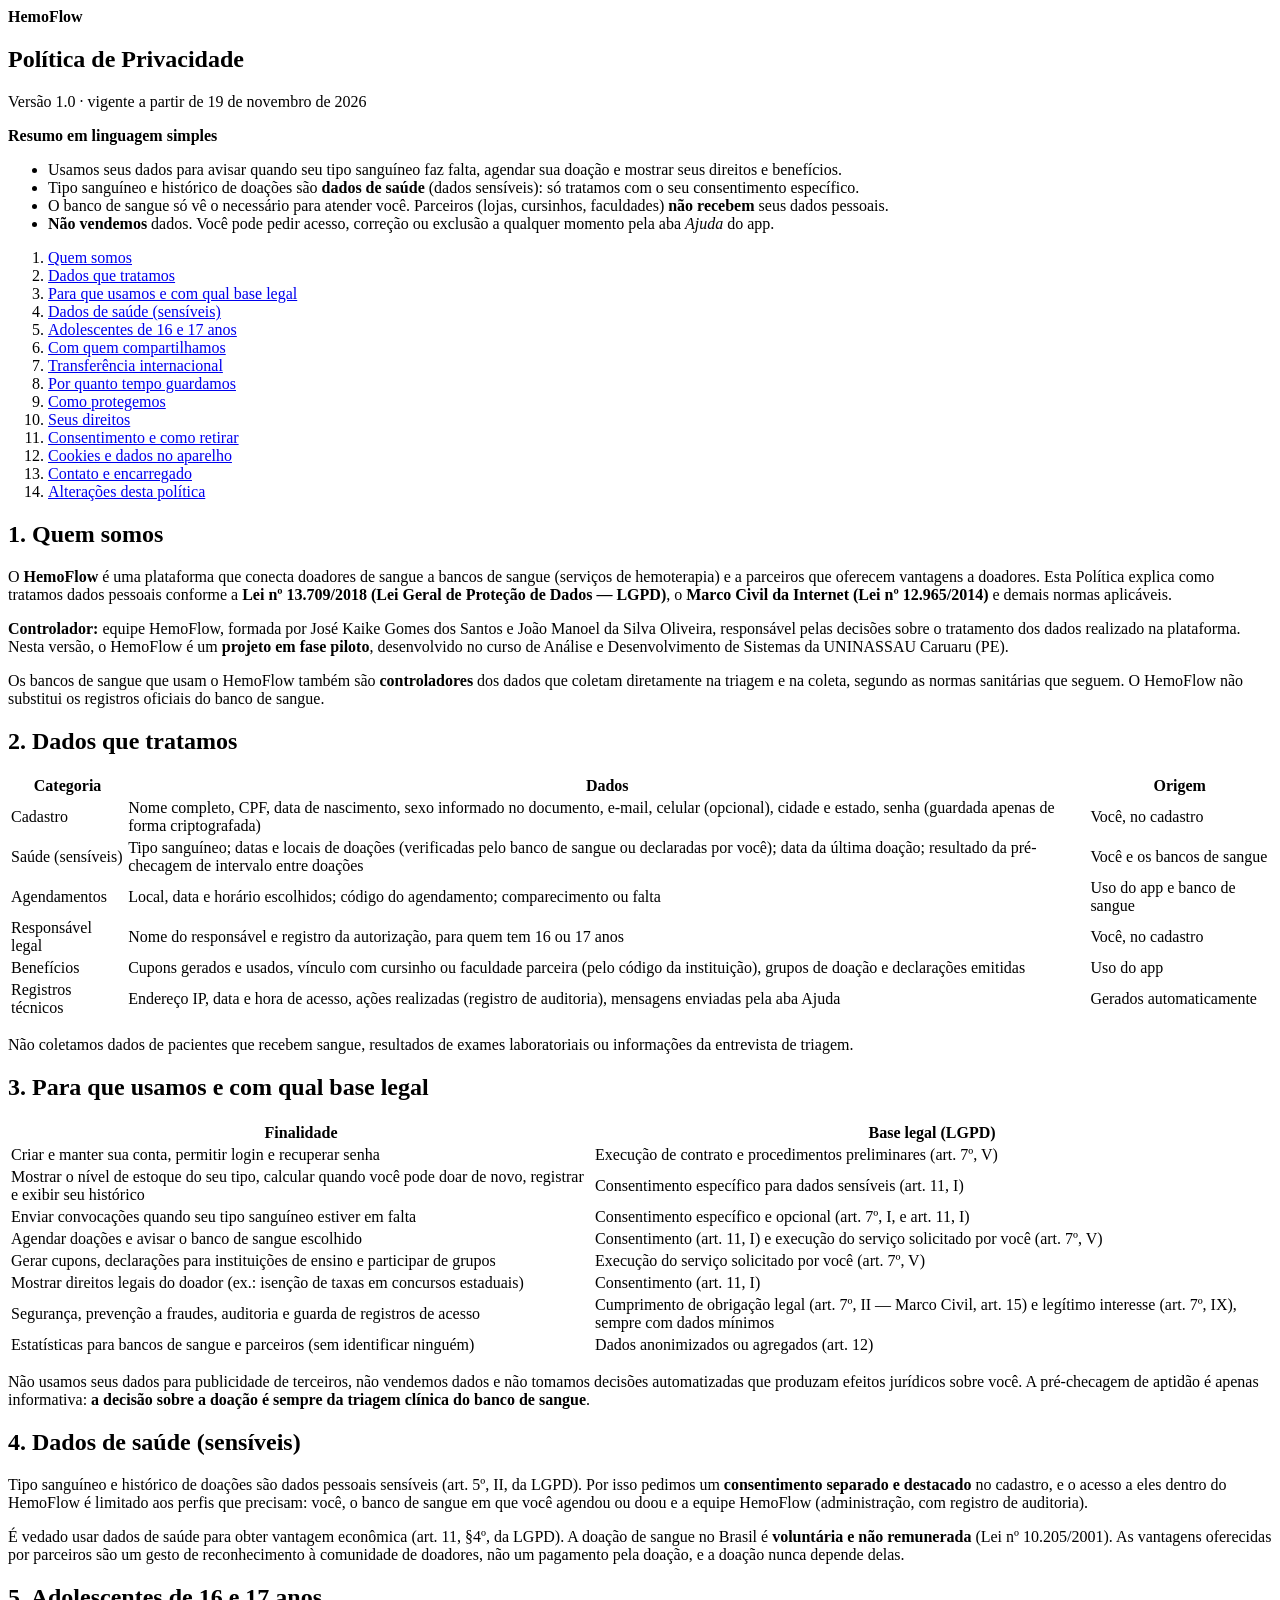
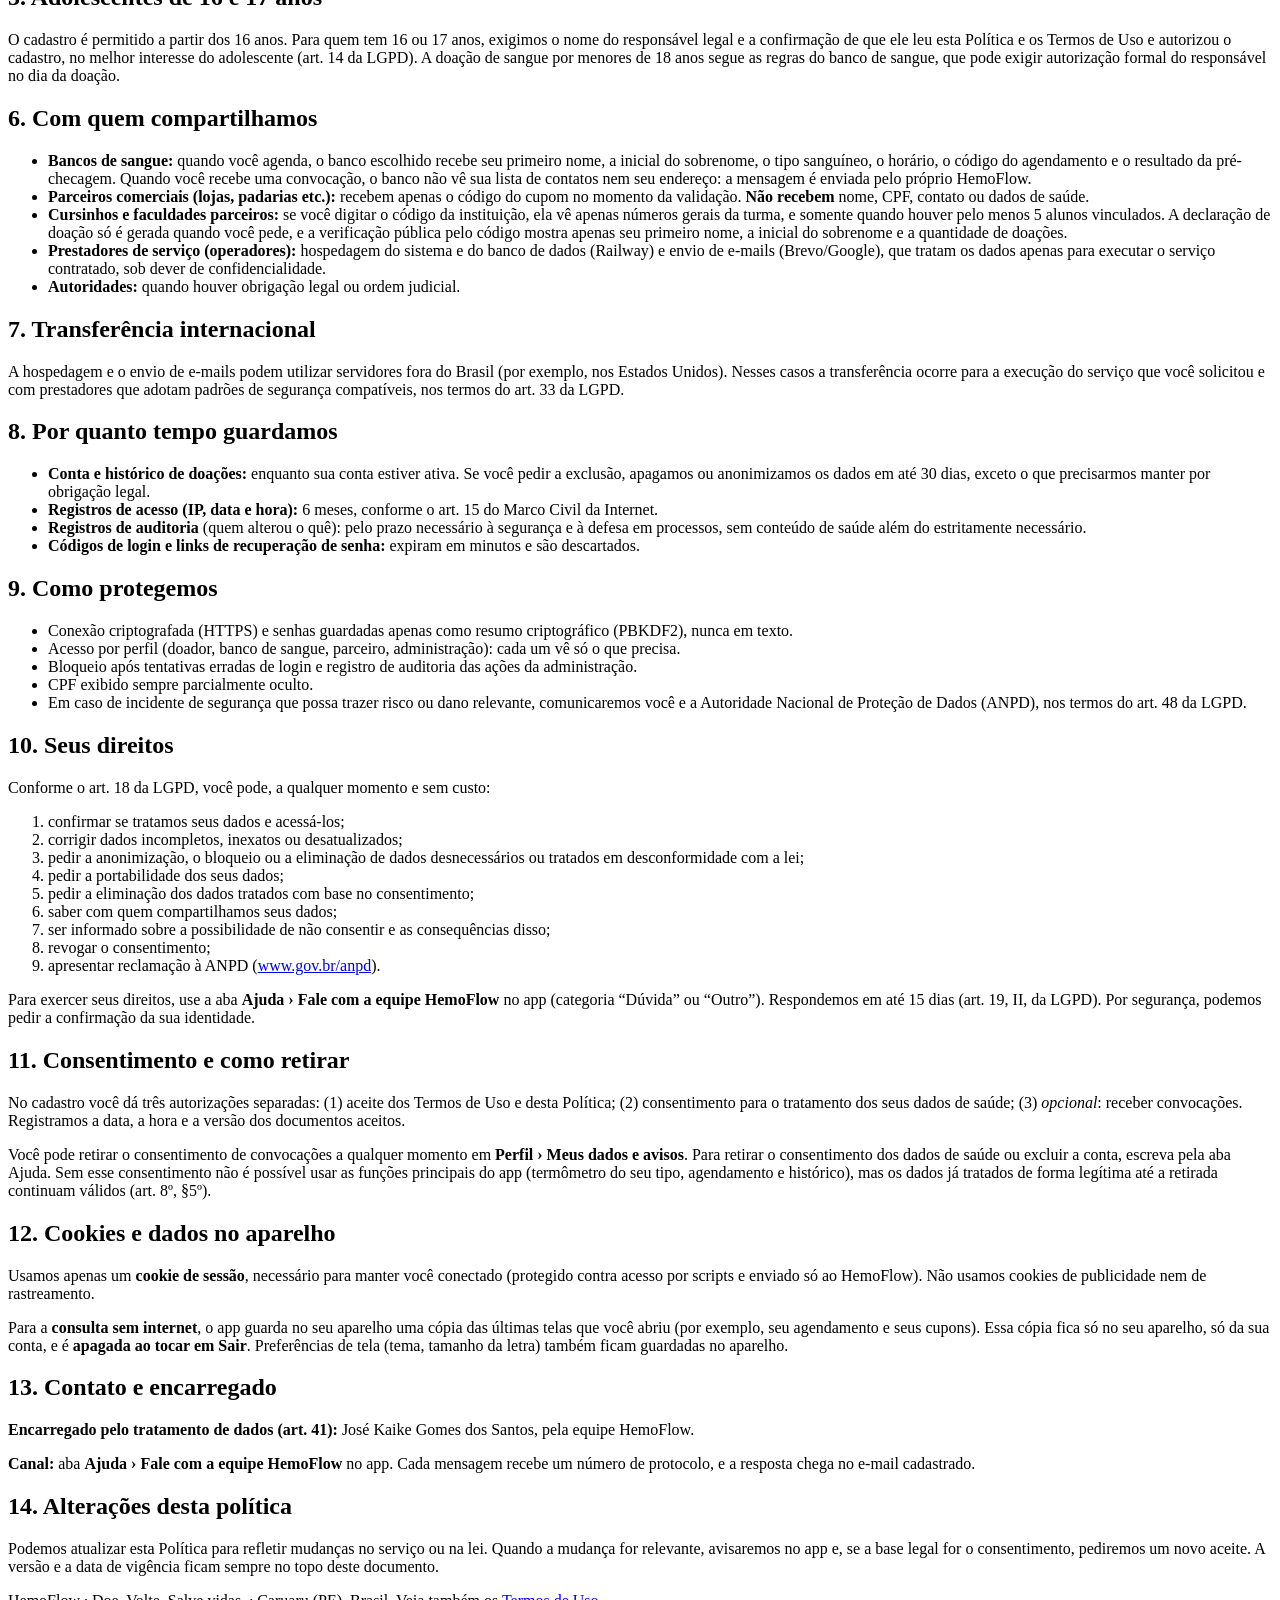
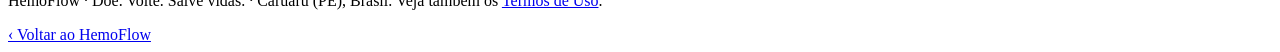
==== static/privacidade.html @ ab05e52b "Termos de Uso e Política de Privacidade (LGPD) com links no cadastro - static/termos.html e static/p" ====
<!doctype html>
<html lang="pt-BR">
<head>
  <meta charset="utf-8" />
  <meta name="viewport" content="width=device-width, initial-scale=1" />
  <title>Política de Privacidade — HemoFlow</title>
  <meta name="description" content="Política de Privacidade do HemoFlow, conforme a Lei Geral de Proteção de Dados (Lei 13.709/2018)." />
  <link rel="icon" type="image/png" href="/img/hemoflow-icone.png" />
  <link rel="stylesheet" href="/css/documento.css" />
</head>
<body>
<main class="documento">
  <div class="cabecalho"><img src="/img/hemoflow-icone.png" alt="" /><strong>HemoFlow</strong></div>
  <article class="folha">
    <h1>Política de Privacidade</h1>
    <p class="versao">Versão 1.0 · vigente a partir de 19 de novembro de 2026</p>

    <div class="resumo">
      <strong>Resumo em linguagem simples</strong>
      <ul>
        <li>Usamos seus dados para avisar quando seu tipo sanguíneo faz falta, agendar sua doação e mostrar seus direitos e benefícios.</li>
        <li>Tipo sanguíneo e histórico de doações são <strong>dados de saúde</strong> (dados sensíveis): só tratamos com o seu consentimento específico.</li>
        <li>O banco de sangue só vê o necessário para atender você. Parceiros (lojas, cursinhos, faculdades) <strong>não recebem</strong> seus dados pessoais.</li>
        <li><strong>Não vendemos</strong> dados. Você pode pedir acesso, correção ou exclusão a qualquer momento pela aba <em>Ajuda</em> do app.</li>
      </ul>
    </div>

    <nav class="indice" aria-label="Índice">
      <ol>
        <li><a href="#p1">Quem somos</a></li>
        <li><a href="#p2">Dados que tratamos</a></li>
        <li><a href="#p3">Para que usamos e com qual base legal</a></li>
        <li><a href="#p4">Dados de saúde (sensíveis)</a></li>
        <li><a href="#p5">Adolescentes de 16 e 17 anos</a></li>
        <li><a href="#p6">Com quem compartilhamos</a></li>
        <li><a href="#p7">Transferência internacional</a></li>
        <li><a href="#p8">Por quanto tempo guardamos</a></li>
        <li><a href="#p9">Como protegemos</a></li>
        <li><a href="#p10">Seus direitos</a></li>
        <li><a href="#p11">Consentimento e como retirar</a></li>
        <li><a href="#p12">Cookies e dados no aparelho</a></li>
        <li><a href="#p13">Contato e encarregado</a></li>
        <li><a href="#p14">Alterações desta política</a></li>
      </ol>
    </nav>

    <h2 id="p1">1. Quem somos</h2>
    <p>O <strong>HemoFlow</strong> é uma plataforma que conecta doadores de sangue a bancos de sangue (serviços de hemoterapia) e a parceiros que oferecem vantagens a doadores. Esta Política explica como tratamos dados pessoais conforme a <strong>Lei nº 13.709/2018 (Lei Geral de Proteção de Dados — LGPD)</strong>, o <strong>Marco Civil da Internet (Lei nº 12.965/2014)</strong> e demais normas aplicáveis.</p>
    <p><strong>Controlador:</strong> equipe HemoFlow, formada por José Kaike Gomes dos Santos e João Manoel da Silva Oliveira, responsável pelas decisões sobre o tratamento dos dados realizado na plataforma. Nesta versão, o HemoFlow é um <strong>projeto em fase piloto</strong>, desenvolvido no curso de Análise e Desenvolvimento de Sistemas da UNINASSAU Caruaru (PE).</p>
    <p>Os bancos de sangue que usam o HemoFlow também são <strong>controladores</strong> dos dados que coletam diretamente na triagem e na coleta, segundo as normas sanitárias que seguem. O HemoFlow não substitui os registros oficiais do banco de sangue.</p>

    <h2 id="p2">2. Dados que tratamos</h2>
    <div class="tabela"><table>
      <tr><th>Categoria</th><th>Dados</th><th>Origem</th></tr>
      <tr><td>Cadastro</td><td>Nome completo, CPF, data de nascimento, sexo informado no documento, e-mail, celular (opcional), cidade e estado, senha (guardada apenas de forma criptografada)</td><td>Você, no cadastro</td></tr>
      <tr><td>Saúde (sensíveis)</td><td>Tipo sanguíneo; datas e locais de doações (verificadas pelo banco de sangue ou declaradas por você); data da última doação; resultado da pré-checagem de intervalo entre doações</td><td>Você e os bancos de sangue</td></tr>
      <tr><td>Agendamentos</td><td>Local, data e horário escolhidos; código do agendamento; comparecimento ou falta</td><td>Uso do app e banco de sangue</td></tr>
      <tr><td>Responsável legal</td><td>Nome do responsável e registro da autorização, para quem tem 16 ou 17 anos</td><td>Você, no cadastro</td></tr>
      <tr><td>Benefícios</td><td>Cupons gerados e usados, vínculo com cursinho ou faculdade parceira (pelo código da instituição), grupos de doação e declarações emitidas</td><td>Uso do app</td></tr>
      <tr><td>Registros técnicos</td><td>Endereço IP, data e hora de acesso, ações realizadas (registro de auditoria), mensagens enviadas pela aba Ajuda</td><td>Gerados automaticamente</td></tr>
    </table></div>
    <p>Não coletamos dados de pacientes que recebem sangue, resultados de exames laboratoriais ou informações da entrevista de triagem.</p>

    <h2 id="p3">3. Para que usamos e com qual base legal</h2>
    <div class="tabela"><table>
      <tr><th>Finalidade</th><th>Base legal (LGPD)</th></tr>
      <tr><td>Criar e manter sua conta, permitir login e recuperar senha</td><td>Execução de contrato e procedimentos preliminares (art. 7º, V)</td></tr>
      <tr><td>Mostrar o nível de estoque do seu tipo, calcular quando você pode doar de novo, registrar e exibir seu histórico</td><td>Consentimento específico para dados sensíveis (art. 11, I)</td></tr>
      <tr><td>Enviar convocações quando seu tipo sanguíneo estiver em falta</td><td>Consentimento específico e opcional (art. 7º, I, e art. 11, I)</td></tr>
      <tr><td>Agendar doações e avisar o banco de sangue escolhido</td><td>Consentimento (art. 11, I) e execução do serviço solicitado por você (art. 7º, V)</td></tr>
      <tr><td>Gerar cupons, declarações para instituições de ensino e participar de grupos</td><td>Execução do serviço solicitado por você (art. 7º, V)</td></tr>
      <tr><td>Mostrar direitos legais do doador (ex.: isenção de taxas em concursos estaduais)</td><td>Consentimento (art. 11, I)</td></tr>
      <tr><td>Segurança, prevenção a fraudes, auditoria e guarda de registros de acesso</td><td>Cumprimento de obrigação legal (art. 7º, II — Marco Civil, art. 15) e legítimo interesse (art. 7º, IX), sempre com dados mínimos</td></tr>
      <tr><td>Estatísticas para bancos de sangue e parceiros (sem identificar ninguém)</td><td>Dados anonimizados ou agregados (art. 12)</td></tr>
    </table></div>
    <p>Não usamos seus dados para publicidade de terceiros, não vendemos dados e não tomamos decisões automatizadas que produzam efeitos jurídicos sobre você. A pré-checagem de aptidão é apenas informativa: <strong>a decisão sobre a doação é sempre da triagem clínica do banco de sangue</strong>.</p>

    <h2 id="p4">4. Dados de saúde (sensíveis)</h2>
    <p>Tipo sanguíneo e histórico de doações são dados pessoais sensíveis (art. 5º, II, da LGPD). Por isso pedimos um <strong>consentimento separado e destacado</strong> no cadastro, e o acesso a eles dentro do HemoFlow é limitado aos perfis que precisam: você, o banco de sangue em que você agendou ou doou e a equipe HemoFlow (administração, com registro de auditoria).</p>
    <p>É vedado usar dados de saúde para obter vantagem econômica (art. 11, §4º, da LGPD). A doação de sangue no Brasil é <strong>voluntária e não remunerada</strong> (Lei nº 10.205/2001). As vantagens oferecidas por parceiros são um gesto de reconhecimento à comunidade de doadores, não um pagamento pela doação, e a doação nunca depende delas.</p>

    <h2 id="p5">5. Adolescentes de 16 e 17 anos</h2>
    <p>O cadastro é permitido a partir dos 16 anos. Para quem tem 16 ou 17 anos, exigimos o nome do responsável legal e a confirmação de que ele leu esta Política e os Termos de Uso e autorizou o cadastro, no melhor interesse do adolescente (art. 14 da LGPD). A doação de sangue por menores de 18 anos segue as regras do banco de sangue, que pode exigir autorização formal do responsável no dia da doação.</p>

    <h2 id="p6">6. Com quem compartilhamos</h2>
    <ul>
      <li><strong>Bancos de sangue:</strong> quando você agenda, o banco escolhido recebe seu primeiro nome, a inicial do sobrenome, o tipo sanguíneo, o horário, o código do agendamento e o resultado da pré-checagem. Quando você recebe uma convocação, o banco não vê sua lista de contatos nem seu endereço: a mensagem é enviada pelo próprio HemoFlow.</li>
      <li><strong>Parceiros comerciais (lojas, padarias etc.):</strong> recebem apenas o código do cupom no momento da validação. <strong>Não recebem</strong> nome, CPF, contato ou dados de saúde.</li>
      <li><strong>Cursinhos e faculdades parceiros:</strong> se você digitar o código da instituição, ela vê apenas números gerais da turma, e somente quando houver pelo menos 5 alunos vinculados. A declaração de doação só é gerada quando você pede, e a verificação pública pelo código mostra apenas seu primeiro nome, a inicial do sobrenome e a quantidade de doações.</li>
      <li><strong>Prestadores de serviço (operadores):</strong> hospedagem do sistema e do banco de dados (Railway) e envio de e-mails (Brevo/Google), que tratam os dados apenas para executar o serviço contratado, sob dever de confidencialidade.</li>
      <li><strong>Autoridades:</strong> quando houver obrigação legal ou ordem judicial.</li>
    </ul>

    <h2 id="p7">7. Transferência internacional</h2>
    <p>A hospedagem e o envio de e-mails podem utilizar servidores fora do Brasil (por exemplo, nos Estados Unidos). Nesses casos a transferência ocorre para a execução do serviço que você solicitou e com prestadores que adotam padrões de segurança compatíveis, nos termos do art. 33 da LGPD.</p>

    <h2 id="p8">8. Por quanto tempo guardamos</h2>
    <ul>
      <li><strong>Conta e histórico de doações:</strong> enquanto sua conta estiver ativa. Se você pedir a exclusão, apagamos ou anonimizamos os dados em até 30 dias, exceto o que precisarmos manter por obrigação legal.</li>
      <li><strong>Registros de acesso (IP, data e hora):</strong> 6 meses, conforme o art. 15 do Marco Civil da Internet.</li>
      <li><strong>Registros de auditoria</strong> (quem alterou o quê): pelo prazo necessário à segurança e à defesa em processos, sem conteúdo de saúde além do estritamente necessário.</li>
      <li><strong>Códigos de login e links de recuperação de senha:</strong> expiram em minutos e são descartados.</li>
    </ul>

    <h2 id="p9">9. Como protegemos</h2>
    <ul>
      <li>Conexão criptografada (HTTPS) e senhas guardadas apenas como resumo criptográfico (PBKDF2), nunca em texto.</li>
      <li>Acesso por perfil (doador, banco de sangue, parceiro, administração): cada um vê só o que precisa.</li>
      <li>Bloqueio após tentativas erradas de login e registro de auditoria das ações da administração.</li>
      <li>CPF exibido sempre parcialmente oculto.</li>
      <li>Em caso de incidente de segurança que possa trazer risco ou dano relevante, comunicaremos você e a Autoridade Nacional de Proteção de Dados (ANPD), nos termos do art. 48 da LGPD.</li>
    </ul>

    <h2 id="p10">10. Seus direitos</h2>
    <p>Conforme o art. 18 da LGPD, você pode, a qualquer momento e sem custo:</p>
    <ol>
      <li>confirmar se tratamos seus dados e acessá-los;</li>
      <li>corrigir dados incompletos, inexatos ou desatualizados;</li>
      <li>pedir a anonimização, o bloqueio ou a eliminação de dados desnecessários ou tratados em desconformidade com a lei;</li>
      <li>pedir a portabilidade dos seus dados;</li>
      <li>pedir a eliminação dos dados tratados com base no consentimento;</li>
      <li>saber com quem compartilhamos seus dados;</li>
      <li>ser informado sobre a possibilidade de não consentir e as consequências disso;</li>
      <li>revogar o consentimento;</li>
      <li>apresentar reclamação à ANPD (<a href="https://www.gov.br/anpd" rel="noopener">www.gov.br/anpd</a>).</li>
    </ol>
    <p>Para exercer seus direitos, use a aba <strong>Ajuda › Fale com a equipe HemoFlow</strong> no app (categoria “Dúvida” ou “Outro”). Respondemos em até 15 dias (art. 19, II, da LGPD). Por segurança, podemos pedir a confirmação da sua identidade.</p>

    <h2 id="p11">11. Consentimento e como retirar</h2>
    <p>No cadastro você dá três autorizações separadas: (1) aceite dos Termos de Uso e desta Política; (2) consentimento para o tratamento dos seus dados de saúde; (3) <em>opcional</em>: receber convocações. Registramos a data, a hora e a versão dos documentos aceitos.</p>
    <p>Você pode retirar o consentimento de convocações a qualquer momento em <strong>Perfil › Meus dados e avisos</strong>. Para retirar o consentimento dos dados de saúde ou excluir a conta, escreva pela aba Ajuda. Sem esse consentimento não é possível usar as funções principais do app (termômetro do seu tipo, agendamento e histórico), mas os dados já tratados de forma legítima até a retirada continuam válidos (art. 8º, §5º).</p>

    <h2 id="p12">12. Cookies e dados no aparelho</h2>
    <p>Usamos apenas um <strong>cookie de sessão</strong>, necessário para manter você conectado (protegido contra acesso por scripts e enviado só ao HemoFlow). Não usamos cookies de publicidade nem de rastreamento.</p>
    <p>Para a <strong>consulta sem internet</strong>, o app guarda no seu aparelho uma cópia das últimas telas que você abriu (por exemplo, seu agendamento e seus cupons). Essa cópia fica só no seu aparelho, só da sua conta, e é <strong>apagada ao tocar em Sair</strong>. Preferências de tela (tema, tamanho da letra) também ficam guardadas no aparelho.</p>

    <h2 id="p13">13. Contato e encarregado</h2>
    <p><strong>Encarregado pelo tratamento de dados (art. 41):</strong> José Kaike Gomes dos Santos, pela equipe HemoFlow.</p>
    <p><strong>Canal:</strong> aba <strong>Ajuda › Fale com a equipe HemoFlow</strong> no app. Cada mensagem recebe um número de protocolo, e a resposta chega no e-mail cadastrado.</p>

    <h2 id="p14">14. Alterações desta política</h2>
    <p>Podemos atualizar esta Política para refletir mudanças no serviço ou na lei. Quando a mudança for relevante, avisaremos no app e, se a base legal for o consentimento, pediremos um novo aceite. A versão e a data de vigência ficam sempre no topo deste documento.</p>

    <p class="rodape">HemoFlow · Doe. Volte. Salve vidas. · Caruaru (PE), Brasil. Veja também os <a href="/termos.html">Termos de Uso</a>.</p>
  </article>
  <a class="voltar" href="/">‹ Voltar ao HemoFlow</a>
</main>
</body>
</html>
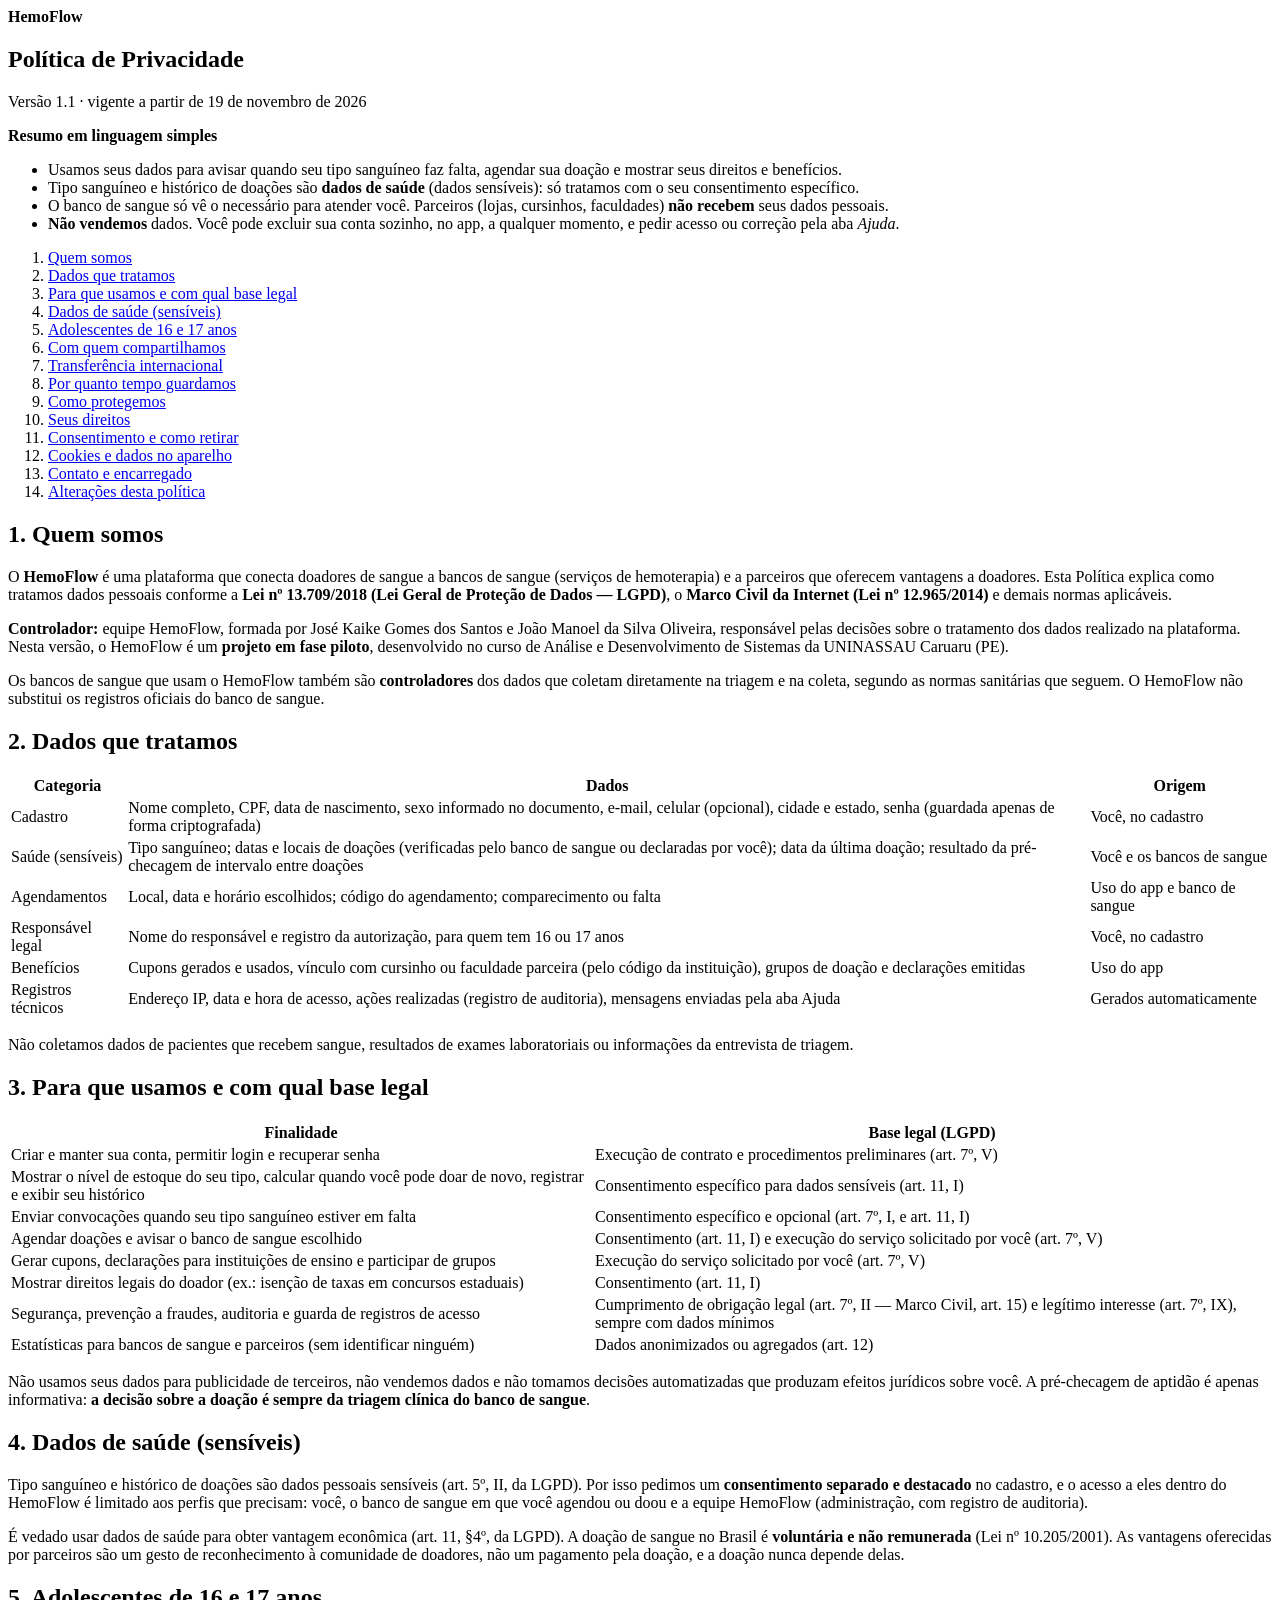
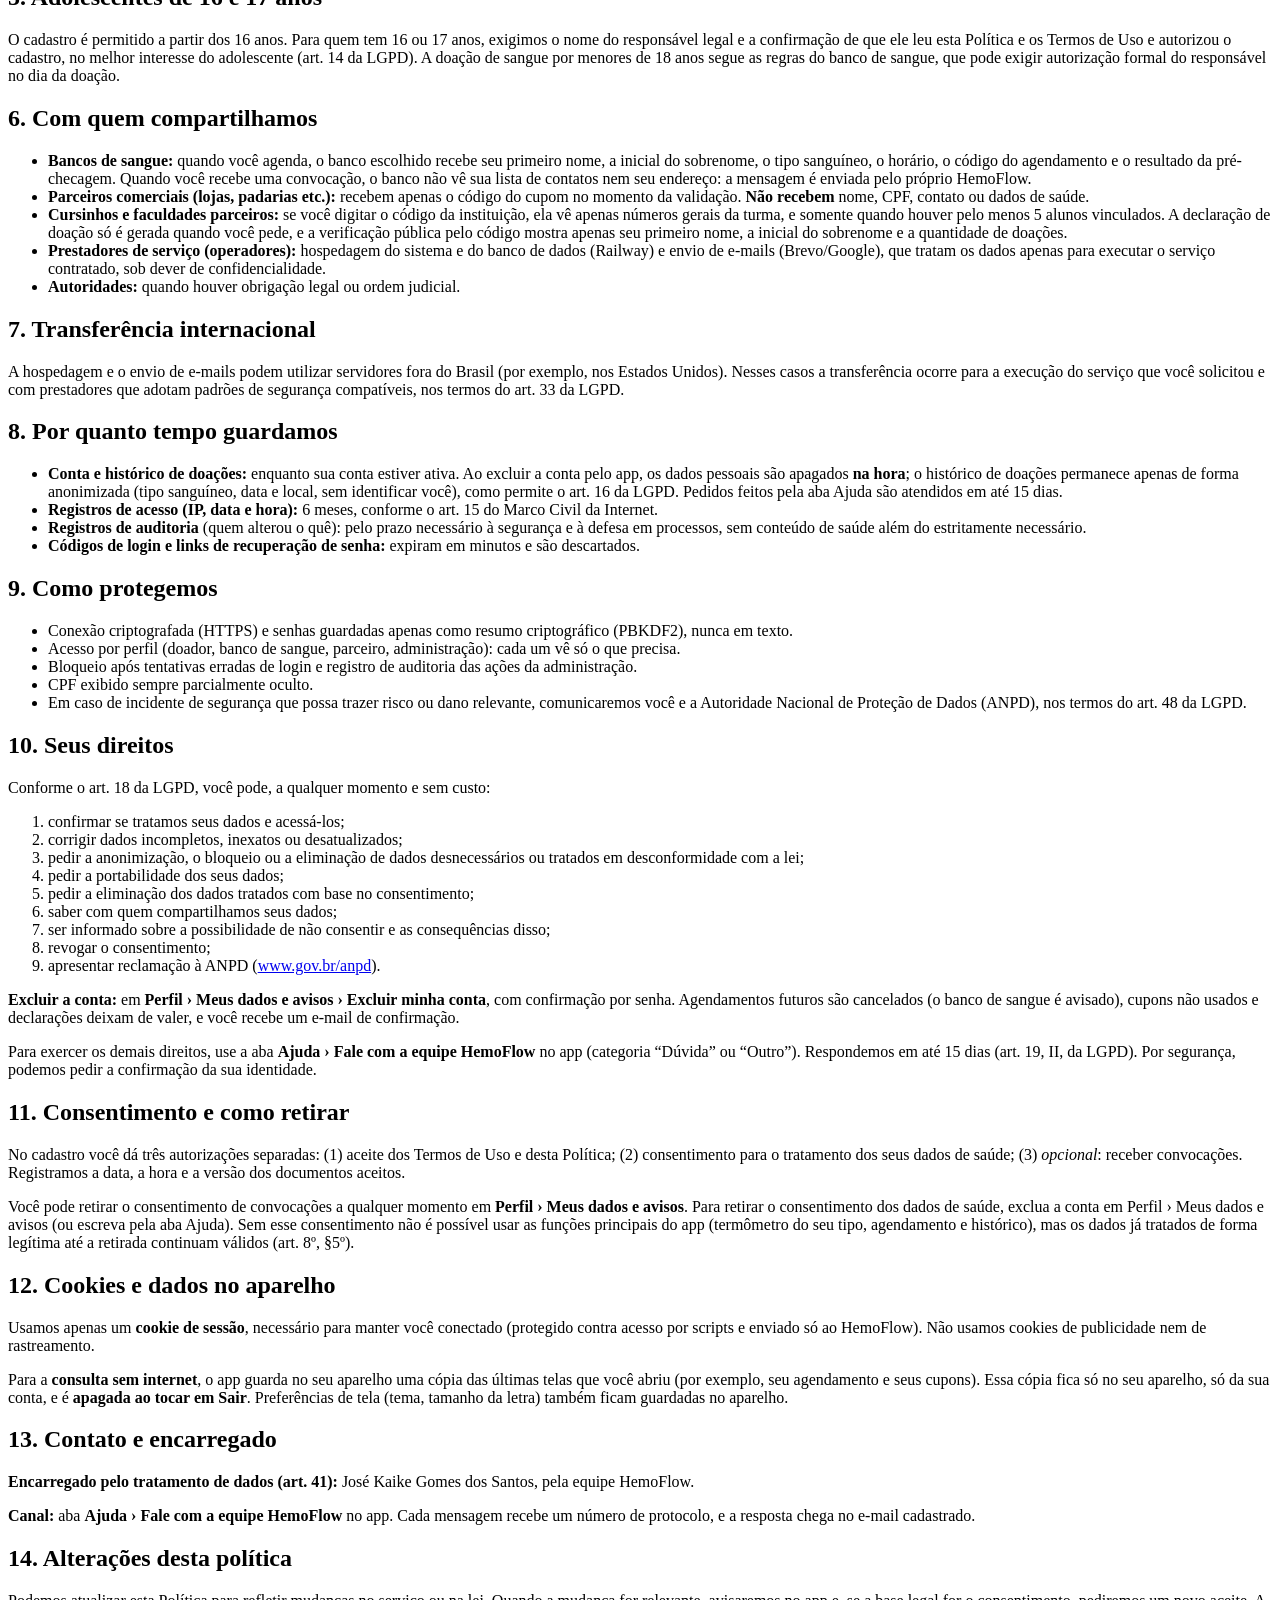
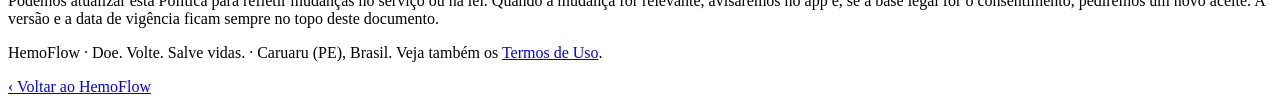
==== commit 82ead43e: "Doador pode excluir a própria conta pelo app (LGPD, art. 18, VI) - Perfil › Meus dados e avisos › Ex" ====
--- a/static/privacidade.html
+++ b/static/privacidade.html
@@ -13,7 +13,7 @@
   <div class="cabecalho"><img src="/img/hemoflow-icone.png" alt="" /><strong>HemoFlow</strong></div>
   <article class="folha">
     <h1>Política de Privacidade</h1>
-    <p class="versao">Versão 1.0 · vigente a partir de 19 de novembro de 2026</p>
+    <p class="versao">Versão 1.1 · vigente a partir de 19 de novembro de 2026</p>
 
     <div class="resumo">
       <strong>Resumo em linguagem simples</strong>
@@ -21,7 +21,7 @@
         <li>Usamos seus dados para avisar quando seu tipo sanguíneo faz falta, agendar sua doação e mostrar seus direitos e benefícios.</li>
         <li>Tipo sanguíneo e histórico de doações são <strong>dados de saúde</strong> (dados sensíveis): só tratamos com o seu consentimento específico.</li>
         <li>O banco de sangue só vê o necessário para atender você. Parceiros (lojas, cursinhos, faculdades) <strong>não recebem</strong> seus dados pessoais.</li>
-        <li><strong>Não vendemos</strong> dados. Você pode pedir acesso, correção ou exclusão a qualquer momento pela aba <em>Ajuda</em> do app.</li>
+        <li><strong>Não vendemos</strong> dados. Você pode excluir sua conta sozinho, no app, a qualquer momento, e pedir acesso ou correção pela aba <em>Ajuda</em>.</li>
       </ul>
     </div>
 
@@ -96,7 +96,7 @@
 
     <h2 id="p8">8. Por quanto tempo guardamos</h2>
     <ul>
-      <li><strong>Conta e histórico de doações:</strong> enquanto sua conta estiver ativa. Se você pedir a exclusão, apagamos ou anonimizamos os dados em até 30 dias, exceto o que precisarmos manter por obrigação legal.</li>
+      <li><strong>Conta e histórico de doações:</strong> enquanto sua conta estiver ativa. Ao excluir a conta pelo app, os dados pessoais são apagados <strong>na hora</strong>; o histórico de doações permanece apenas de forma anonimizada (tipo sanguíneo, data e local, sem identificar você), como permite o art. 16 da LGPD. Pedidos feitos pela aba Ajuda são atendidos em até 15 dias.</li>
       <li><strong>Registros de acesso (IP, data e hora):</strong> 6 meses, conforme o art. 15 do Marco Civil da Internet.</li>
       <li><strong>Registros de auditoria</strong> (quem alterou o quê): pelo prazo necessário à segurança e à defesa em processos, sem conteúdo de saúde além do estritamente necessário.</li>
       <li><strong>Códigos de login e links de recuperação de senha:</strong> expiram em minutos e são descartados.</li>
@@ -124,11 +124,12 @@
       <li>revogar o consentimento;</li>
       <li>apresentar reclamação à ANPD (<a href="https://www.gov.br/anpd" rel="noopener">www.gov.br/anpd</a>).</li>
     </ol>
-    <p>Para exercer seus direitos, use a aba <strong>Ajuda › Fale com a equipe HemoFlow</strong> no app (categoria “Dúvida” ou “Outro”). Respondemos em até 15 dias (art. 19, II, da LGPD). Por segurança, podemos pedir a confirmação da sua identidade.</p>
+    <p><strong>Excluir a conta:</strong> em <strong>Perfil › Meus dados e avisos › Excluir minha conta</strong>, com confirmação por senha. Agendamentos futuros são cancelados (o banco de sangue é avisado), cupons não usados e declarações deixam de valer, e você recebe um e-mail de confirmação.</p>
+    <p>Para exercer os demais direitos, use a aba <strong>Ajuda › Fale com a equipe HemoFlow</strong> no app (categoria “Dúvida” ou “Outro”). Respondemos em até 15 dias (art. 19, II, da LGPD). Por segurança, podemos pedir a confirmação da sua identidade.</p>
 
     <h2 id="p11">11. Consentimento e como retirar</h2>
     <p>No cadastro você dá três autorizações separadas: (1) aceite dos Termos de Uso e desta Política; (2) consentimento para o tratamento dos seus dados de saúde; (3) <em>opcional</em>: receber convocações. Registramos a data, a hora e a versão dos documentos aceitos.</p>
-    <p>Você pode retirar o consentimento de convocações a qualquer momento em <strong>Perfil › Meus dados e avisos</strong>. Para retirar o consentimento dos dados de saúde ou excluir a conta, escreva pela aba Ajuda. Sem esse consentimento não é possível usar as funções principais do app (termômetro do seu tipo, agendamento e histórico), mas os dados já tratados de forma legítima até a retirada continuam válidos (art. 8º, §5º).</p>
+    <p>Você pode retirar o consentimento de convocações a qualquer momento em <strong>Perfil › Meus dados e avisos</strong>. Para retirar o consentimento dos dados de saúde, exclua a conta em Perfil › Meus dados e avisos (ou escreva pela aba Ajuda). Sem esse consentimento não é possível usar as funções principais do app (termômetro do seu tipo, agendamento e histórico), mas os dados já tratados de forma legítima até a retirada continuam válidos (art. 8º, §5º).</p>
 
     <h2 id="p12">12. Cookies e dados no aparelho</h2>
     <p>Usamos apenas um <strong>cookie de sessão</strong>, necessário para manter você conectado (protegido contra acesso por scripts e enviado só ao HemoFlow). Não usamos cookies de publicidade nem de rastreamento.</p>
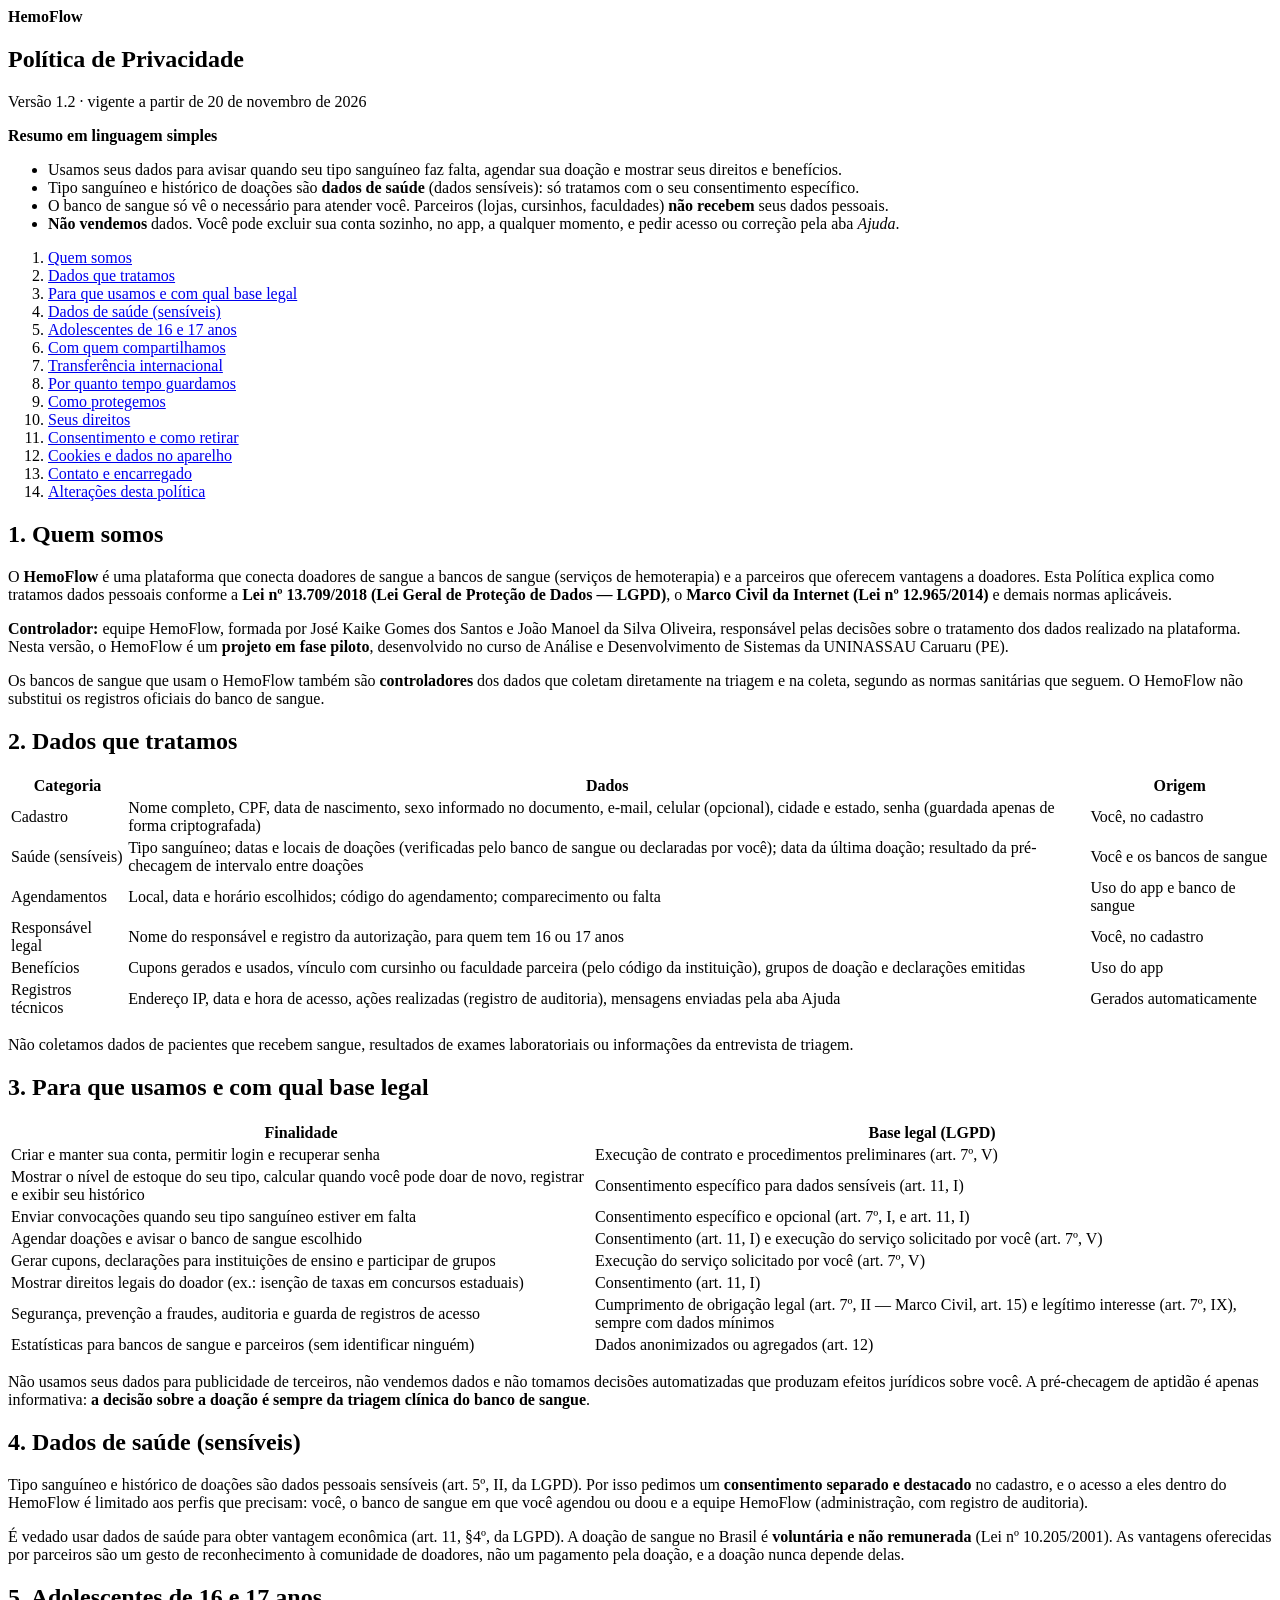
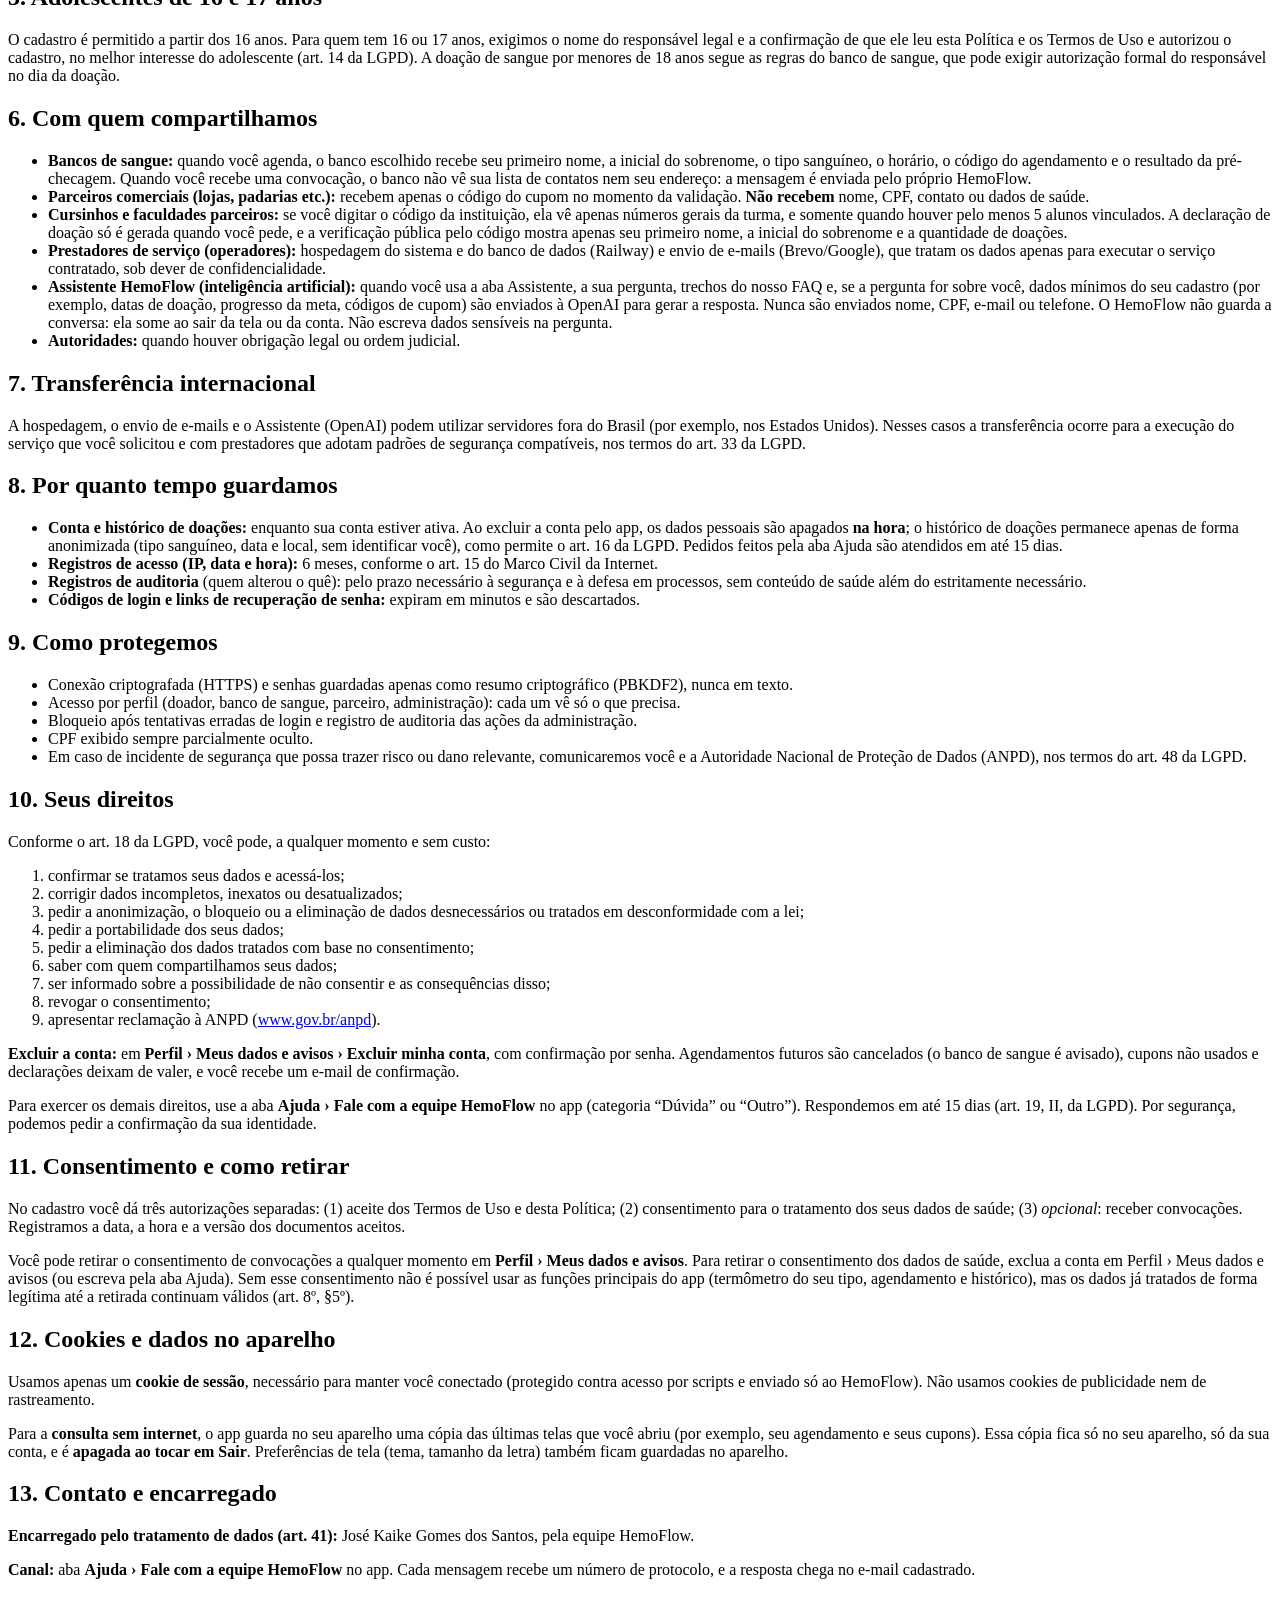
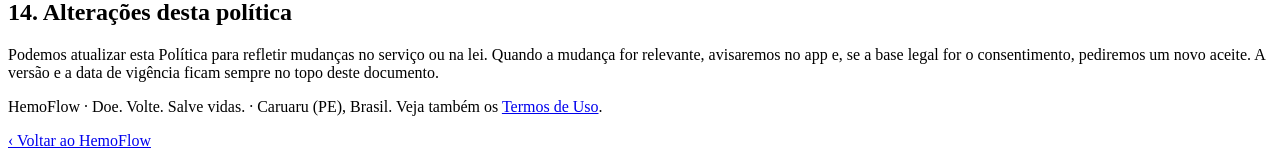
==== commit a5474578: "Aba Assistente HemoFlow (IA com RAG) no app do doador e no painel do parceiro - assistente/servico.p" ====
--- a/static/privacidade.html
+++ b/static/privacidade.html
@@ -13,7 +13,7 @@
   <div class="cabecalho"><img src="/img/hemoflow-icone.png" alt="" /><strong>HemoFlow</strong></div>
   <article class="folha">
     <h1>Política de Privacidade</h1>
-    <p class="versao">Versão 1.1 · vigente a partir de 19 de novembro de 2026</p>
+    <p class="versao">Versão 1.2 · vigente a partir de 20 de novembro de 2026</p>
 
     <div class="resumo">
       <strong>Resumo em linguagem simples</strong>
@@ -88,11 +88,12 @@
       <li><strong>Parceiros comerciais (lojas, padarias etc.):</strong> recebem apenas o código do cupom no momento da validação. <strong>Não recebem</strong> nome, CPF, contato ou dados de saúde.</li>
       <li><strong>Cursinhos e faculdades parceiros:</strong> se você digitar o código da instituição, ela vê apenas números gerais da turma, e somente quando houver pelo menos 5 alunos vinculados. A declaração de doação só é gerada quando você pede, e a verificação pública pelo código mostra apenas seu primeiro nome, a inicial do sobrenome e a quantidade de doações.</li>
       <li><strong>Prestadores de serviço (operadores):</strong> hospedagem do sistema e do banco de dados (Railway) e envio de e-mails (Brevo/Google), que tratam os dados apenas para executar o serviço contratado, sob dever de confidencialidade.</li>
+      <li><strong>Assistente HemoFlow (inteligência artificial):</strong> quando você usa a aba Assistente, a sua pergunta, trechos do nosso FAQ e, se a pergunta for sobre você, dados mínimos do seu cadastro (por exemplo, datas de doação, progresso da meta, códigos de cupom) são enviados à OpenAI para gerar a resposta. Nunca são enviados nome, CPF, e-mail ou telefone. O HemoFlow não guarda a conversa: ela some ao sair da tela ou da conta. Não escreva dados sensíveis na pergunta.</li>
       <li><strong>Autoridades:</strong> quando houver obrigação legal ou ordem judicial.</li>
     </ul>
 
     <h2 id="p7">7. Transferência internacional</h2>
-    <p>A hospedagem e o envio de e-mails podem utilizar servidores fora do Brasil (por exemplo, nos Estados Unidos). Nesses casos a transferência ocorre para a execução do serviço que você solicitou e com prestadores que adotam padrões de segurança compatíveis, nos termos do art. 33 da LGPD.</p>
+    <p>A hospedagem, o envio de e-mails e o Assistente (OpenAI) podem utilizar servidores fora do Brasil (por exemplo, nos Estados Unidos). Nesses casos a transferência ocorre para a execução do serviço que você solicitou e com prestadores que adotam padrões de segurança compatíveis, nos termos do art. 33 da LGPD.</p>
 
     <h2 id="p8">8. Por quanto tempo guardamos</h2>
     <ul>
